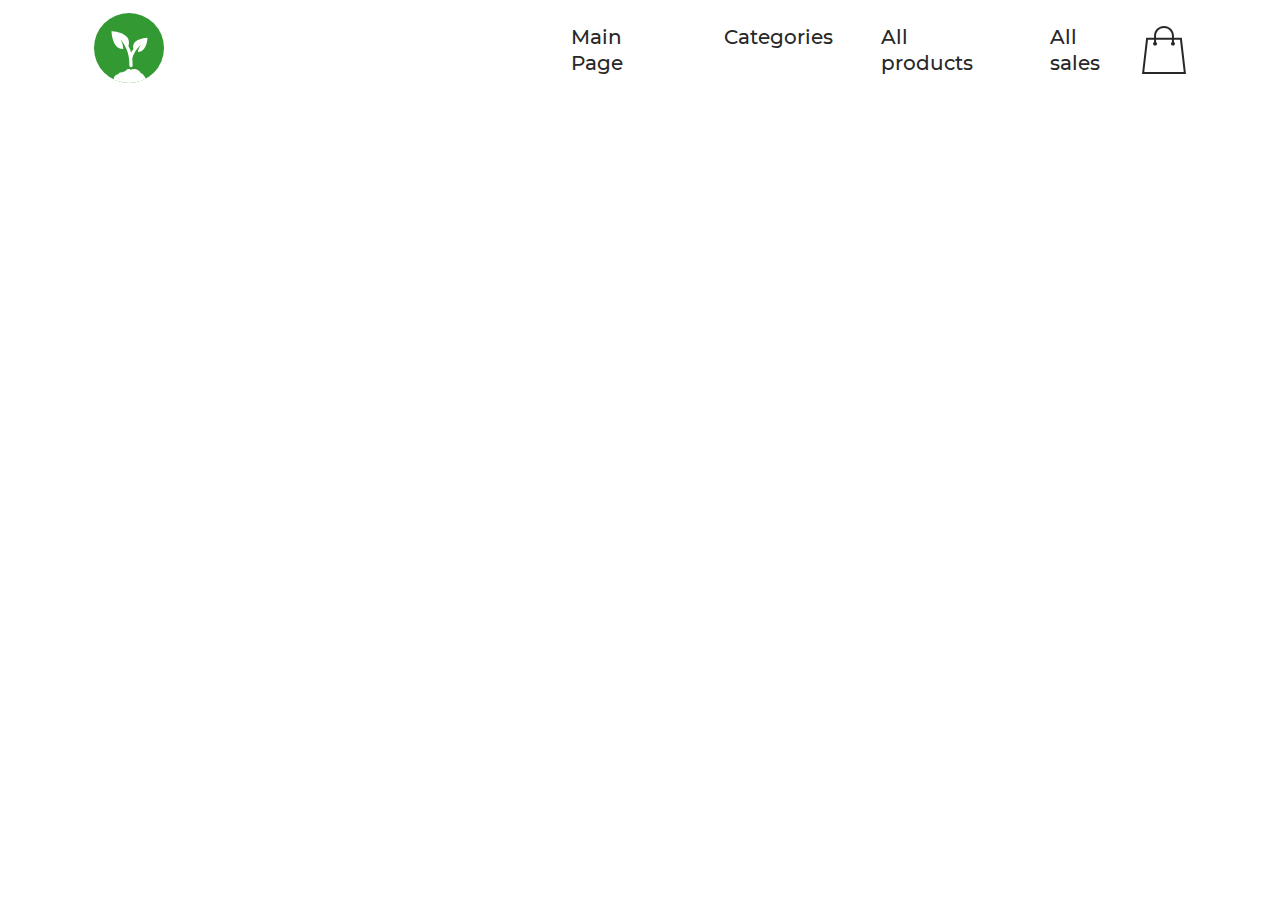
==== index.html @ 7c54ac0f "file and folders structures finished" ====
<!DOCTYPE html>
<html lang="en">
<head>
    <meta charset="UTF-8">
    <meta name="viewport" content="width=device-width, initial-scale=1.0">
    <title>IE FE</title>
    <!-- icon link -->
    <link rel="icon" href="./images/icons/logo.svg">
    <!-- normalize css -->
    <link rel="stylesheet" href="./css/normalize.css">
    <!-- montserrat font css link -->
    <link rel="stylesheet" href="./fonts/Montserrat/stylesheet.css">
    <!-- bootstrap css link -->
    <link rel="stylesheet" href="./library/bootstrap.min.css">
    <!-- custom css link -->
    <link rel="stylesheet" href="./css/style.css">
</head>
<body>
    <!-- header start -->
    <header class="header">
        <!-- header first section -->
        <section class="first">
            <div class="container">
        <nav class="navbar navbar-expand-lg bg-body-tertiary">
            <div class="container-fluid">
              <a class="navbar-brand" href="#!"><img class="logo" src="./images/icons/logo.svg" alt="logo"></a>
              <button class="navbar-toggler" type="button" data-bs-toggle="collapse" data-bs-target="#navbarSupportedContent" aria-controls="navbarSupportedContent" aria-expanded="false" aria-label="Toggle navigation">
                <span class="navbar-toggler-icon">
                    <img src="./images/menu.png" alt="menu" width="55" height="35">
                </span>
              </button>
              <div class="collapse navbar-collapse" id="navbarSupportedContent">
                <ul class="navbar-nav me-auto mb-2 mb-lg-0">
                  <li class="nav-item">
                    <a class="nav-link active" aria-current="page" href="#!">Main Page</a>
                  </li>
                  <li class="nav-item">
                    <a class="nav-link" href="#!">Categories</a>
                  </li>
                  <li class="nav-item">
                    <a class="nav-link" href="#!">All products</a>
                  </li>
                  <li class="nav-item">
                    <a class="nav-link" href="#!">All sales</a>
                  </li>
                </ul>
                <a class="shopping" href="#!">
                    <img src="images/icons/icon.svg" alt="icon">
                  </a>
              </div>
            </div>
          </nav>
        </div>
        </section>
        <section class="intro">

        </section>
    </header>
    <script src="./library/bootstrap.bundle.min.js"></script>
</body>
</html>
---- fonts/Montserrat/stylesheet.css ----
/* This stylesheet generated by Transfonter (https://transfonter.org) on October 3, 2017 10:05 PM */

@font-face {
	font-family: 'Montserrat';
	src: url('Montserrat-Light.eot');
	src: local('Montserrat Light'), local('Montserrat-Light'),
		url('Montserrat-Light.eot?#iefix') format('embedded-opentype'),
		url('Montserrat-Light.woff') format('woff'),
		url('Montserrat-Light.ttf') format('truetype');
	font-weight: 300;
	font-style: normal;
}

@font-face {
	font-family: 'Montserrat';
	src: url('Montserrat-MediumItalic.eot');
	src: local('Montserrat Medium Italic'), local('Montserrat-MediumItalic'),
		url('Montserrat-MediumItalic.eot?#iefix') format('embedded-opentype'),
		url('Montserrat-MediumItalic.woff') format('woff'),
		url('Montserrat-MediumItalic.ttf') format('truetype');
	font-weight: 500;
	font-style: italic;
}

@font-face {
	font-family: 'Montserrat';
	src: url('Montserrat-Thin.eot');
	src: local('Montserrat Thin'), local('Montserrat-Thin'),
		url('Montserrat-Thin.eot?#iefix') format('embedded-opentype'),
		url('Montserrat-Thin.woff') format('woff'),
		url('Montserrat-Thin.ttf') format('truetype');
	font-weight: 100;
	font-style: normal;
}

@font-face {
	font-family: 'Montserrat';
	src: url('Montserrat-ExtraLightItalic.eot');
	src: local('Montserrat ExtraLight Italic'), local('Montserrat-ExtraLightItalic'),
		url('Montserrat-ExtraLightItalic.eot?#iefix') format('embedded-opentype'),
		url('Montserrat-ExtraLightItalic.woff') format('woff'),
		url('Montserrat-ExtraLightItalic.ttf') format('truetype');
	font-weight: 200;
	font-style: italic;
}

@font-face {
	font-family: 'Montserrat';
	src: url('Montserrat-BoldItalic.eot');
	src: local('Montserrat Bold Italic'), local('Montserrat-BoldItalic'),
		url('Montserrat-BoldItalic.eot?#iefix') format('embedded-opentype'),
		url('Montserrat-BoldItalic.woff') format('woff'),
		url('Montserrat-BoldItalic.ttf') format('truetype');
	font-weight: bold;
	font-style: italic;
}

@font-face {
	font-family: 'Montserrat';
	src: url('Montserrat-SemiBold.eot');
	src: local('Montserrat SemiBold'), local('Montserrat-SemiBold'),
		url('Montserrat-SemiBold.eot?#iefix') format('embedded-opentype'),
		url('Montserrat-SemiBold.woff') format('woff'),
		url('Montserrat-SemiBold.ttf') format('truetype');
	font-weight: 600;
	font-style: normal;
}

@font-face {
	font-family: 'Montserrat';
	src: url('Montserrat-ExtraLight.eot');
	src: local('Montserrat ExtraLight'), local('Montserrat-ExtraLight'),
		url('Montserrat-ExtraLight.eot?#iefix') format('embedded-opentype'),
		url('Montserrat-ExtraLight.woff') format('woff'),
		url('Montserrat-ExtraLight.ttf') format('truetype');
	font-weight: 200;
	font-style: normal;
}

@font-face {
	font-family: 'Montserrat';
	src: url('Montserrat-ExtraBoldItalic.eot');
	src: local('Montserrat ExtraBold Italic'), local('Montserrat-ExtraBoldItalic'),
		url('Montserrat-ExtraBoldItalic.eot?#iefix') format('embedded-opentype'),
		url('Montserrat-ExtraBoldItalic.woff') format('woff'),
		url('Montserrat-ExtraBoldItalic.ttf') format('truetype');
	font-weight: 800;
	font-style: italic;
}

@font-face {
	font-family: 'Montserrat';
	src: url('Montserrat-Italic.eot');
	src: local('Montserrat Italic'), local('Montserrat-Italic'),
		url('Montserrat-Italic.eot?#iefix') format('embedded-opentype'),
		url('Montserrat-Italic.woff') format('woff'),
		url('Montserrat-Italic.ttf') format('truetype');
	font-weight: normal;
	font-style: italic;
}

@font-face {
	font-family: 'Montserrat';
	src: url('Montserrat-Bold.eot');
	src: local('Montserrat Bold'), local('Montserrat-Bold'),
		url('Montserrat-Bold.eot?#iefix') format('embedded-opentype'),
		url('Montserrat-Bold.woff') format('woff'),
		url('Montserrat-Bold.ttf') format('truetype');
	font-weight: bold;
	font-style: normal;
}

@font-face {
	font-family: 'Montserrat';
	src: url('Montserrat-LightItalic.eot');
	src: local('Montserrat Light Italic'), local('Montserrat-LightItalic'),
		url('Montserrat-LightItalic.eot?#iefix') format('embedded-opentype'),
		url('Montserrat-LightItalic.woff') format('woff'),
		url('Montserrat-LightItalic.ttf') format('truetype');
	font-weight: 300;
	font-style: italic;
}

@font-face {
	font-family: 'Montserrat';
	src: url('Montserrat-BlackItalic.eot');
	src: local('Montserrat Black Italic'), local('Montserrat-BlackItalic'),
		url('Montserrat-BlackItalic.eot?#iefix') format('embedded-opentype'),
		url('Montserrat-BlackItalic.woff') format('woff'),
		url('Montserrat-BlackItalic.ttf') format('truetype');
	font-weight: 900;
	font-style: italic;
}

@font-face {
	font-family: 'Montserrat';
	src: url('Montserrat-SemiBoldItalic.eot');
	src: local('Montserrat SemiBold Italic'), local('Montserrat-SemiBoldItalic'),
		url('Montserrat-SemiBoldItalic.eot?#iefix') format('embedded-opentype'),
		url('Montserrat-SemiBoldItalic.woff') format('woff'),
		url('Montserrat-SemiBoldItalic.ttf') format('truetype');
	font-weight: 600;
	font-style: italic;
}

@font-face {
	font-family: 'Montserrat';
	src: url('Montserrat-Regular.eot');
	src: local('Montserrat Regular'), local('Montserrat-Regular'),
		url('Montserrat-Regular.eot?#iefix') format('embedded-opentype'),
		url('Montserrat-Regular.woff') format('woff'),
		url('Montserrat-Regular.ttf') format('truetype');
	font-weight: normal;
	font-style: normal;
}

@font-face {
	font-family: 'Montserrat';
	src: url('Montserrat-Medium.eot');
	src: local('Montserrat Medium'), local('Montserrat-Medium'),
		url('Montserrat-Medium.eot?#iefix') format('embedded-opentype'),
		url('Montserrat-Medium.woff') format('woff'),
		url('Montserrat-Medium.ttf') format('truetype');
	font-weight: 500;
	font-style: normal;
}

@font-face {
	font-family: 'Montserrat';
	src: url('Montserrat-ExtraBold.eot');
	src: local('Montserrat ExtraBold'), local('Montserrat-ExtraBold'),
		url('Montserrat-ExtraBold.eot?#iefix') format('embedded-opentype'),
		url('Montserrat-ExtraBold.woff') format('woff'),
		url('Montserrat-ExtraBold.ttf') format('truetype');
	font-weight: 800;
	font-style: normal;
}

@font-face {
	font-family: 'Montserrat';
	src: url('Montserrat-Black.eot');
	src: local('Montserrat Black'), local('Montserrat-Black'),
		url('Montserrat-Black.eot?#iefix') format('embedded-opentype'),
		url('Montserrat-Black.woff') format('woff'),
		url('Montserrat-Black.ttf') format('truetype');
	font-weight: 900;
	font-style: normal;
}

@font-face {
	font-family: 'Montserrat';
	src: url('Montserrat-ThinItalic.eot');
	src: local('Montserrat Thin Italic'), local('Montserrat-ThinItalic'),
		url('Montserrat-ThinItalic.eot?#iefix') format('embedded-opentype'),
		url('Montserrat-ThinItalic.woff') format('woff'),
		url('Montserrat-ThinItalic.ttf') format('truetype');
	font-weight: 100;
	font-style: italic;
}
---- css/style.css ----
/* header start */

.logo {
    margin-right: 351px;
}

.nav-link {
    color: var(--txt-black, #282828);
    font-family: 'Montserrat';
    font-size: 20px;
    font-weight: 500;
    line-height: 130%;
    margin-left: 32px;
}

.nav-link:hover{
    color: rgb(254, 3, 246);  
}

.sgg {
    margin-left: 39px;
    text-align: center;
    border: none;
    background: transparent;
    outline: none;
}
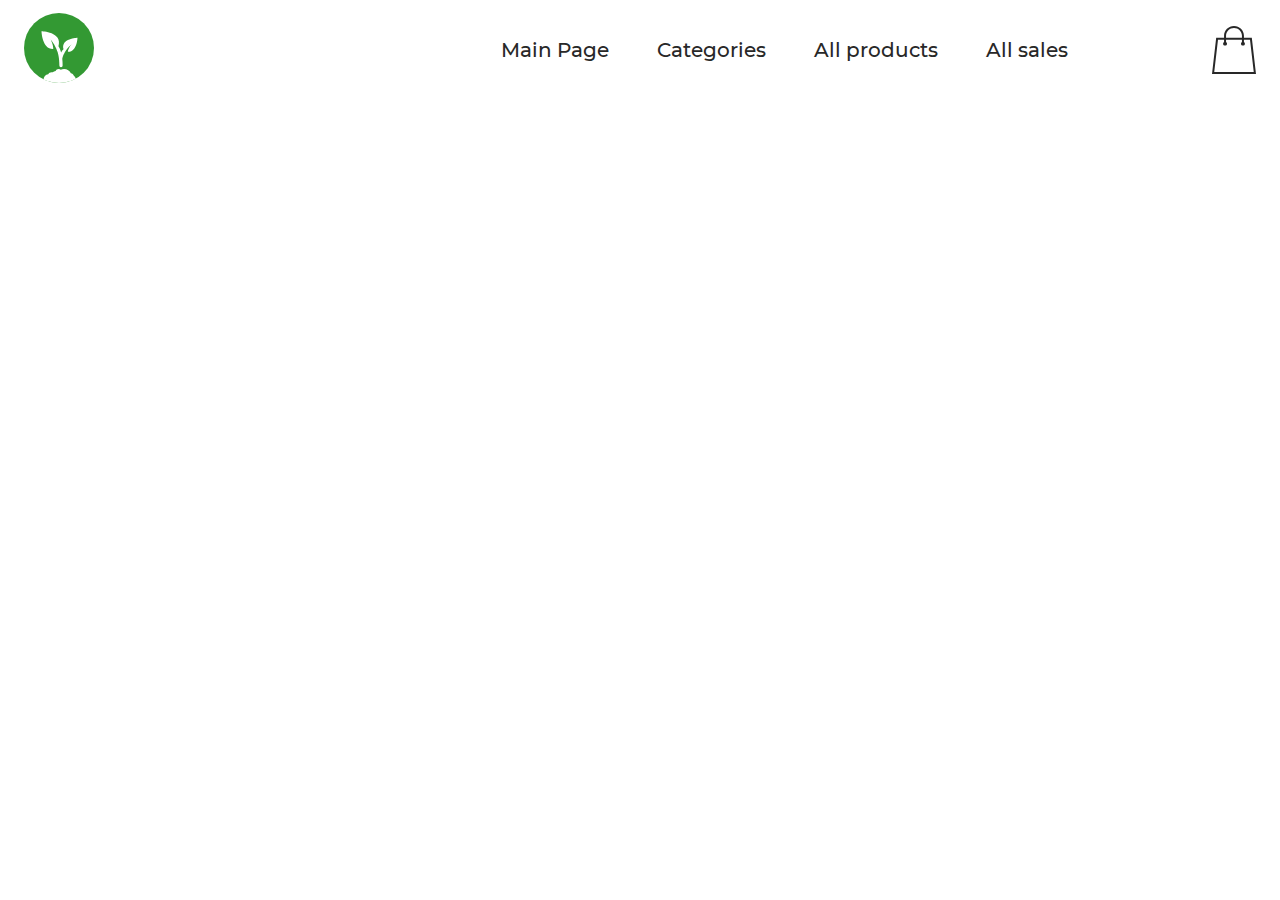
==== commit b51cc661: "..." ====
--- a/index.html
+++ b/index.html
@@ -16,10 +16,9 @@
     <link rel="stylesheet" href="./css/style.css">
 </head>
 <body>
+<div class="wrapper">
     <!-- header start -->
     <header class="header">
-        <!-- header first section -->
-        <section class="first">
             <div class="container">
         <nav class="navbar navbar-expand-lg bg-body-tertiary">
             <div class="container-fluid">
@@ -51,11 +50,14 @@
             </div>
           </nav>
         </div>
-        </section>
-        <section class="intro">
-
-        </section>
     </header>
+    <!-- main start -->
+    <main class="main">
+        <div class="intro">
+            
+        </div>
+    </main>
+</div>
     <script src="./library/bootstrap.bundle.min.js"></script>
 </body>
 </html>--- a/css/style.css
+++ b/css/style.css
@@ -1,8 +1,10 @@
-
-
+/* core styles */
+.container{
+    max-width: 1360px;
+    margin: 0 auto;
+}
 
 /* header start */
-
 .logo {
     margin-right: 351px;
 }
@@ -26,4 +28,9 @@
     border: none;
     background: transparent;
     outline: none;
+}
+
+/* intro section (header) */
+.main .intro {
+    background-image: url(../images/intro-bg.jpg);
 }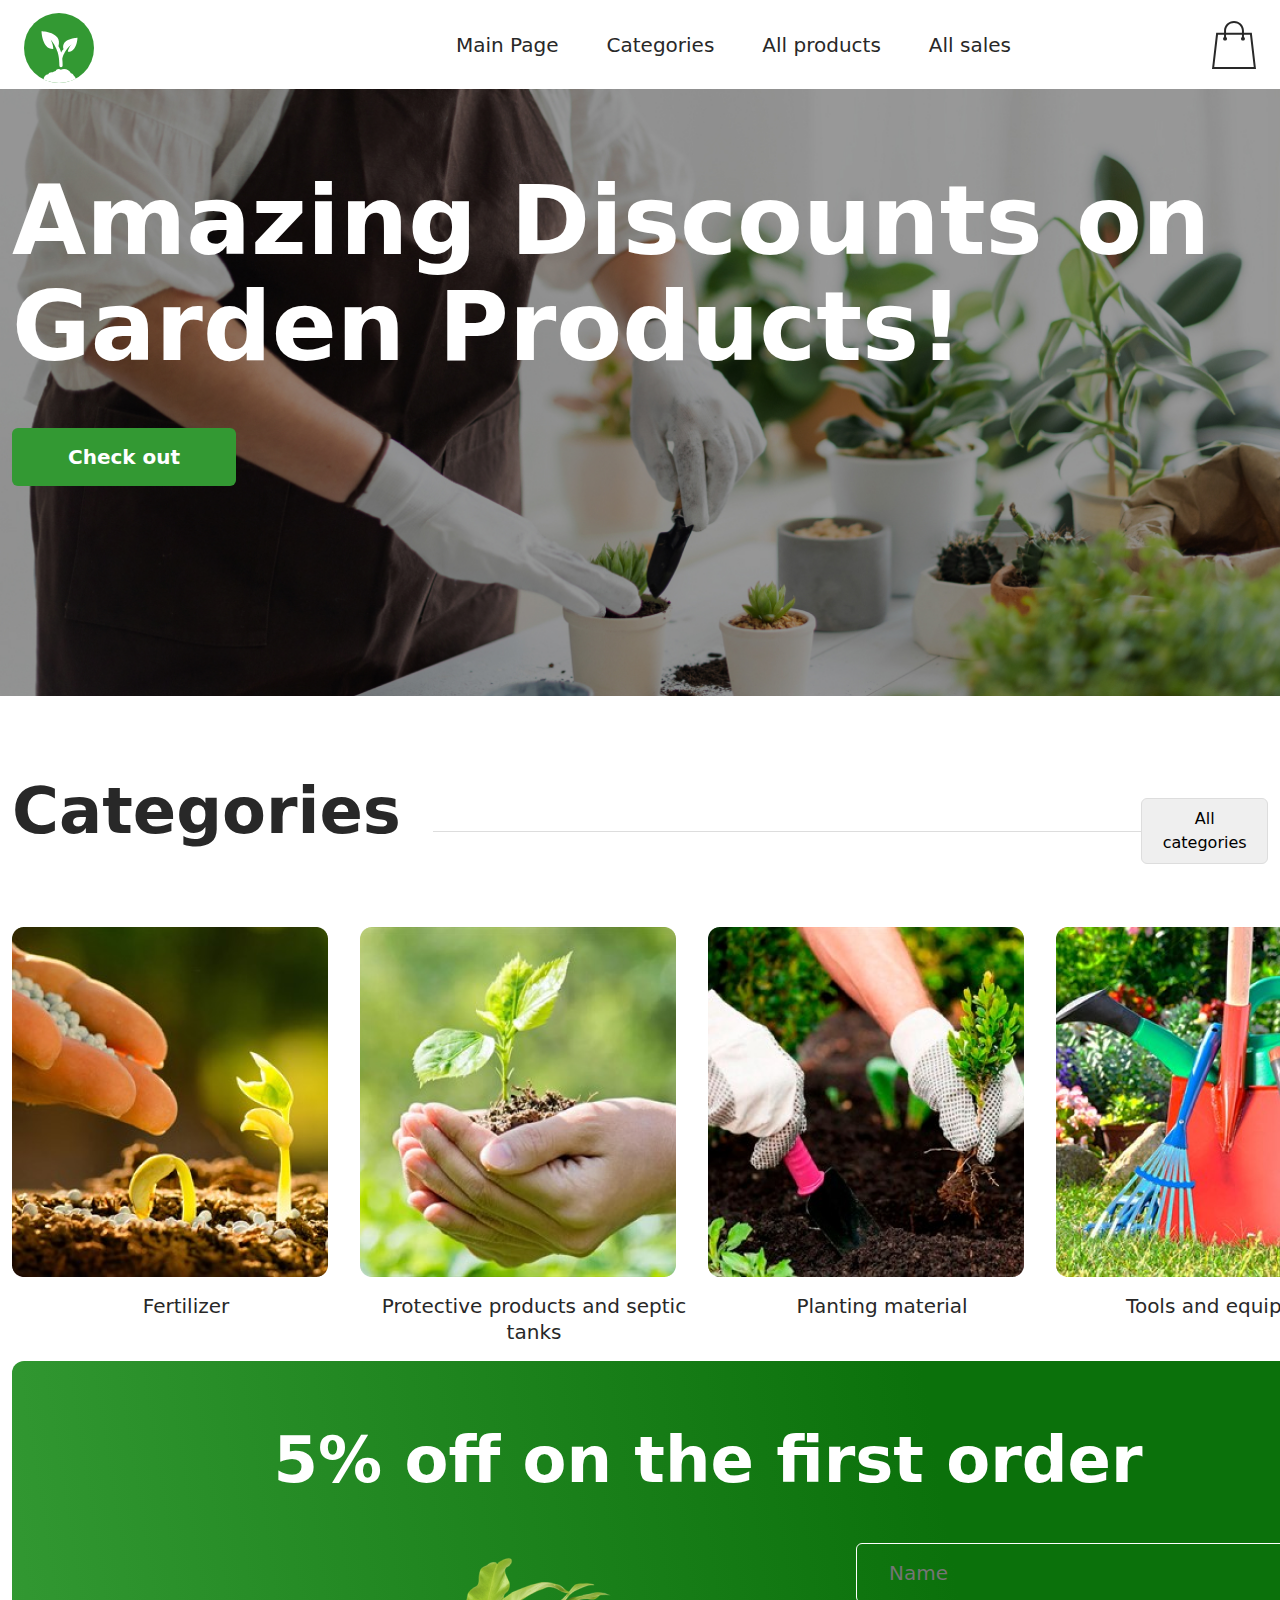
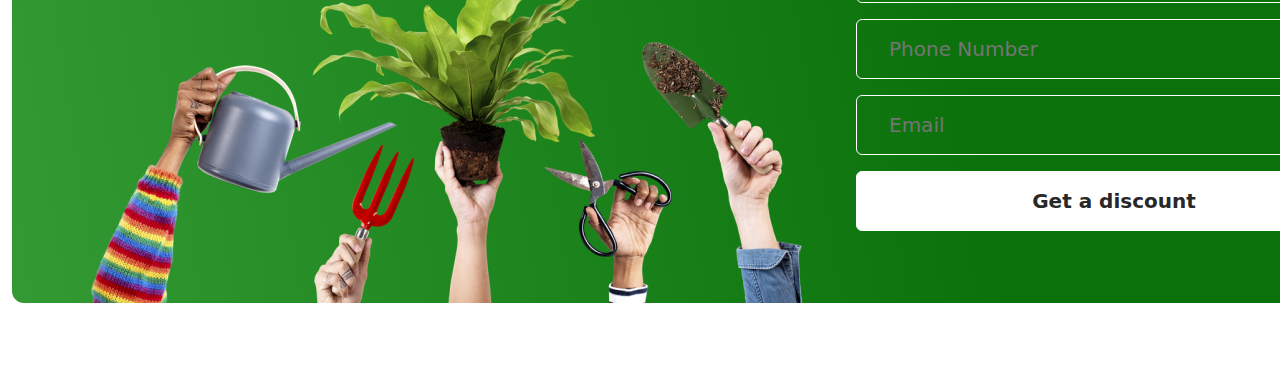
==== commit 11500efa: "i finished 2-sections" ====
--- a/index.html
+++ b/index.html
@@ -53,11 +53,59 @@
     </header>
     <!-- main start -->
     <main class="main">
-        <div class="intro">
-            
+        <section class="intro">
+            <div class="container">
+           <h1 class="intro-title">Amazing Discounts on Garden Products!</h1>
+           <button class="intro-btn">Check out</button>
         </div>
+        </section>
+        <section class="categories">
+            <div class="container">
+                <div class="title-ol d-flex align-items-center justify-content-between">
+                <h1 class="categories-title">Categories</h1>
+                <div class="line"></div>
+                <button class="categories-btn">All categories</button>
+                </div>
+                <div class="gallery-im d-flex">
+                    <div class="gal-one">
+                        <img class="gal-img mx-32" src="./images/img1.png" alt="img1">
+                        <p class="gal-info">Fertilizer</p>
+                    </div>
+                    <div class="gal-one">
+                        <img class="gal-img" src="./images/img2.png" alt="img1">
+                        <p class="gal-info">Protective products and septic tanks</p>
+                    </div>
+                    <div class="gal-one">
+                        <img class="gal-img" src="./images/img3.png" alt="img1">
+                        <p class="gal-info">Planting material	</p>
+                    </div>
+                    <div class="gal-one">
+                        <img class="gal-img" src="./images/img4.png" alt="img1">
+                        <p class="gal-info">Tools and equipment</p>
+                    </div>
+                </div>
+                <div class="num-five">
+                    <h1>5% off on the first order</h1>
+                    <div class="contact d-flex">
+                        <div class="con-img">
+                            <img src="./images/chotka.png" alt="chotka">
+                        </div>
+                        <div class="contact-form">
+                            <form id="signup-form" action="">
+                                <input class="in-one" id="name" type="text" placeholder="Name" required>
+                                <input class="in-one" id="number" type="number" placeholder="Phone Number" required>
+                                <input class="in-one" id="email" type="email" placeholder="Email" required>
+                                <button class="in-one passive" type="submit">Get a discount</button>
+                            </form>
+                        </div>
+                    </div>
+                </div>
+            </div>
+        </section>
+        
     </main>
 </div>
     <script src="./library/bootstrap.bundle.min.js"></script>
+    <script src="js/app.js"></script>
 </body>
 </html>--- a/css/style.css
+++ b/css/style.css
@@ -1,25 +1,47 @@
 /* core styles */
-.container{
+.body {
+    font-family: 'Montserrat';
+}
+
+.container {
     max-width: 1360px;
     margin: 0 auto;
 }
 
+/* Chrome, Safari, Edge, Opera */
+input::-webkit-outer-spin-button,
+input::-webkit-inner-spin-button {
+    -webkit-appearance: none;
+    margin: 0;
+}
+
+/* Firefox */
+input[type=number] {
+    -moz-appearance: textfield;
+}
+
 /* header start */
-.logo {
+.navbar-brand {
+    margin-right: 0;
+    width: 73px;
+    height: 73px;
     margin-right: 351px;
 }
 
+/* .logo {
+    margin-right: 351px;
+} */
+
 .nav-link {
     color: var(--txt-black, #282828);
-    font-family: 'Montserrat';
     font-size: 20px;
     font-weight: 500;
     line-height: 130%;
-    margin-left: 32px;
+    margin-right: 32px;
 }
 
-.nav-link:hover{
-    color: rgb(254, 3, 246);  
+.nav-link:hover {
+    color: rgb(254, 3, 246);
 }
 
 .sgg {
@@ -32,5 +54,142 @@
 
 /* intro section (header) */
 .main .intro {
-    background-image: url(../images/intro-bg.jpg);
+    background: url(../images/intro-bg.jpg);
+    background-size: cover;
+    /* padding: 300px; */
+    background-repeat: no-repeat;
+    margin-bottom: 80px;
+}
+
+.intro-title {
+    color: var(--txt-white, #FFF);
+    font-size: 96px;
+    font-weight: 700;
+    line-height: 110%;
+    width: 1360px;
+    padding-top: 80px;
+    padding-bottom: 40px;
+}
+
+.intro-btn {
+    padding: 16px 56px;
+    gap: 10px;
+    border-radius: var(--radius-small, 6px);
+    background: var(--green, #393);
+    color: var(--txt-white, #FFF);
+    text-align: center;
+    font-size: 20px;
+    font-weight: 600;
+    line-height: 130%;
+    border: none;
+    margin-bottom: 210px;
+}
+
+.intro-btn:hover {
+    color: var(--green, #393);
+    background: var(--txt-white, #FFF);
+}
+
+.title-ol {
+    margin-bottom: 40px;
+}
+
+.categories-title {
+    color: var(--txt-black, #282828);
+    font-size: 64px;
+    font-weight: 700;
+    line-height: 110%;
+    margin-bottom: 40px;
+    padding-right: 32px;
+}
+
+.line {
+    width: 832px;
+    height: 1px;
+    background: #DDD;
+}
+
+.categories-btn {
+    padding: 8px 16px;
+    gap: 10px;
+    border-radius: var(--radius-small, 6px);
+    border: 1px solid var(--grey-divider, #DDD);
+}
+
+/*  */
+.gal-img {
+    margin-right: 32px;
+    margin-bottom: 16px;
+}
+
+.gal-info {
+    color: var(--txt-black, #282828);
+    text-align: center;
+    font-size: 20px;
+    font-weight: 500;
+    line-height: 130%;
+}
+
+/*  */
+.num-five {
+    border-radius: var(--radius-big, 12px);
+    background: linear-gradient(261deg, #0B710B 32.63%, #393 98.96%);
+    display: inline-flex;
+    padding: 32px 32px 0px 32px;
+    flex-direction: column;
+    align-items: center;
+    gap: 24px;
+    margin-bottom: 80px;
+}
+
+.num-five h1 {
+    color: var(--txt-white, #FFF);
+    text-align: center;
+    font-size: 64px;
+    font-weight: 700;
+    line-height: 110%;
+    margin-bottom: 24px;
+    margin-top: 32px;
+}
+
+.con-img {
+    margin-right: 32px;
+    margin-left: 32px;
+}
+
+.in-one {
+    display: block;
+    margin-bottom: 16px;
+    display: flex;
+    padding: 16px 32px;
+    align-items: center;
+    gap: 10px;
+    align-self: stretch;
+    border-radius: var(--radius-small, 6px);
+    border: 1px solid var(--white, #FFF);
+    color: #FFF;
+    font-size: 20px;
+    font-weight: 500;
+    line-height: 130%;
+    background: transparent;
+    width: 516px;
+    outline: none;
+    padding-right: 32px;
+}
+
+.passive {
+    margin-bottom: 32px;
+    display: flex;
+    width: 516px;
+    padding: 16px 32px;
+    justify-content: center;
+    align-items: center;
+    gap: 10px;
+    border-radius: var(--radius-small, 6px);
+    background: var(--white, #FFF);
+    color: var(--txt-black, #282828);
+    text-align: center;
+    font-size: 20px;
+    font-weight: 600;
+    line-height: 130%;
 }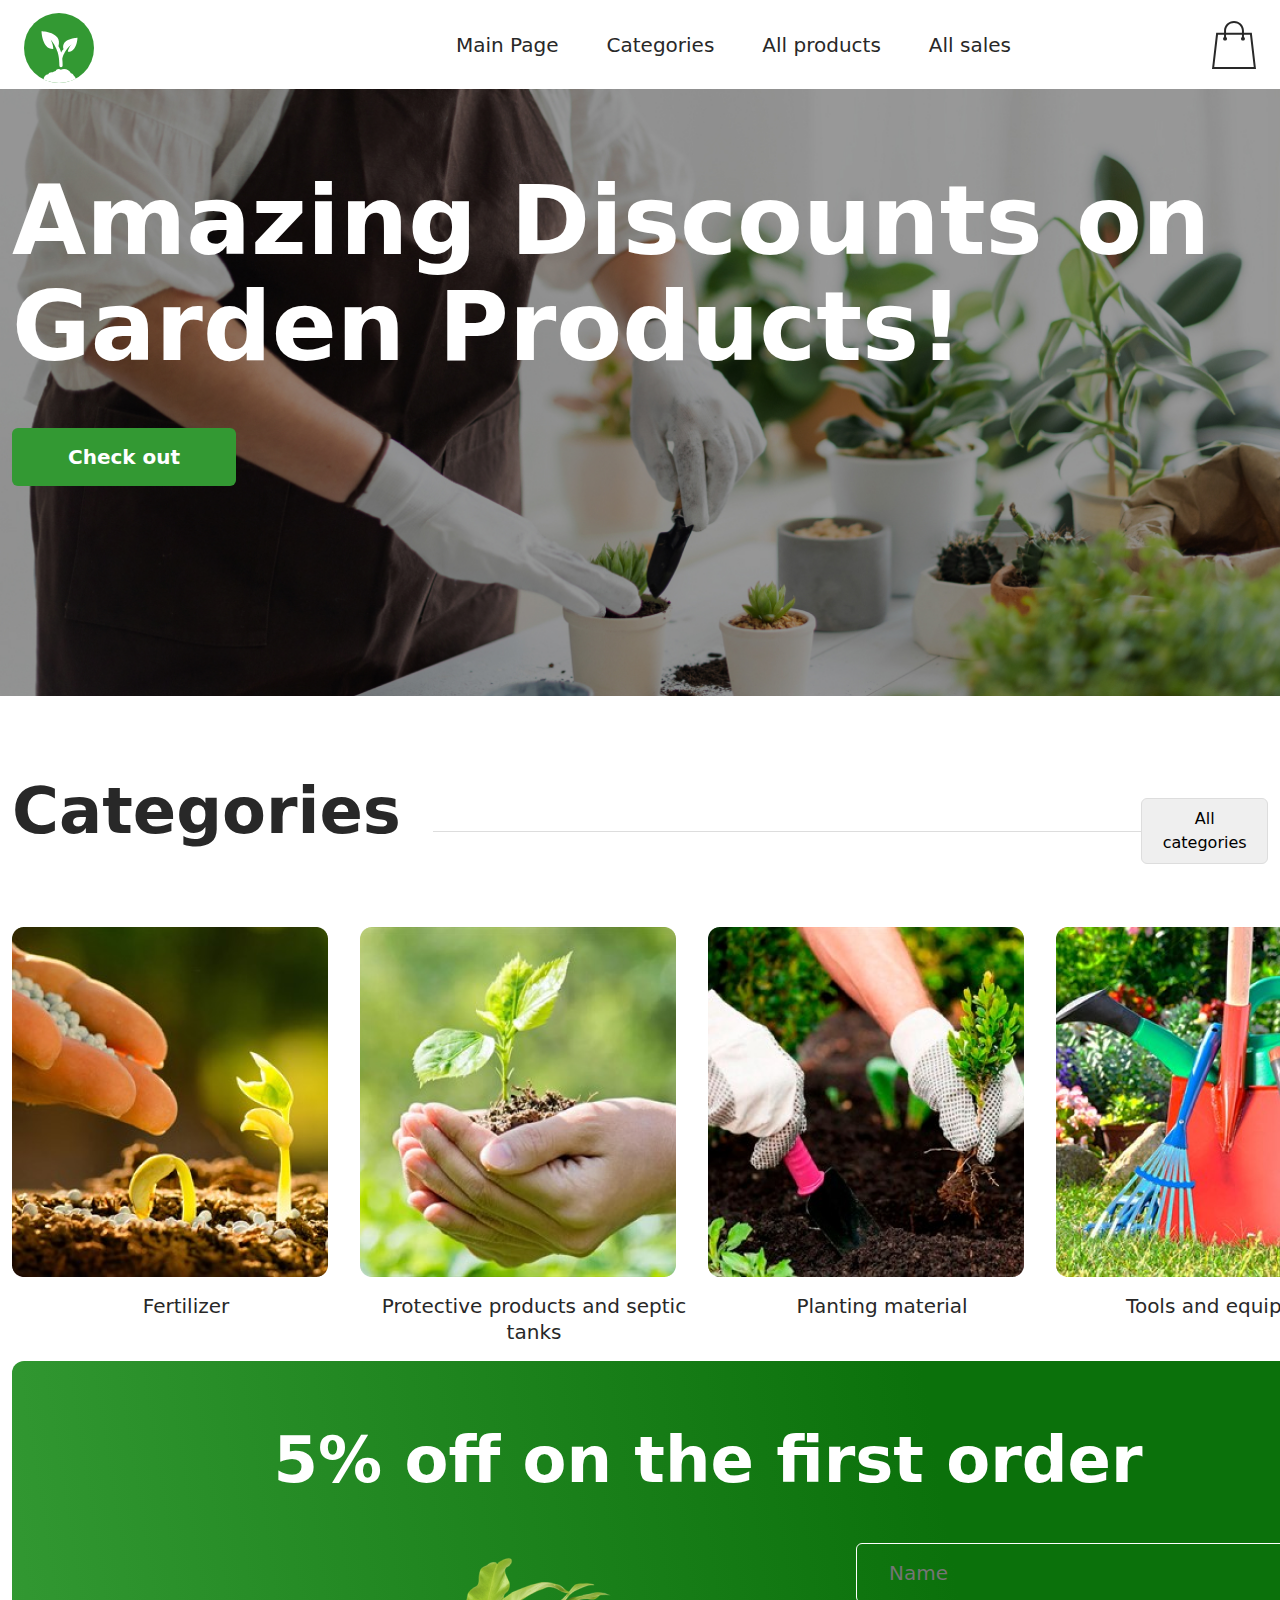
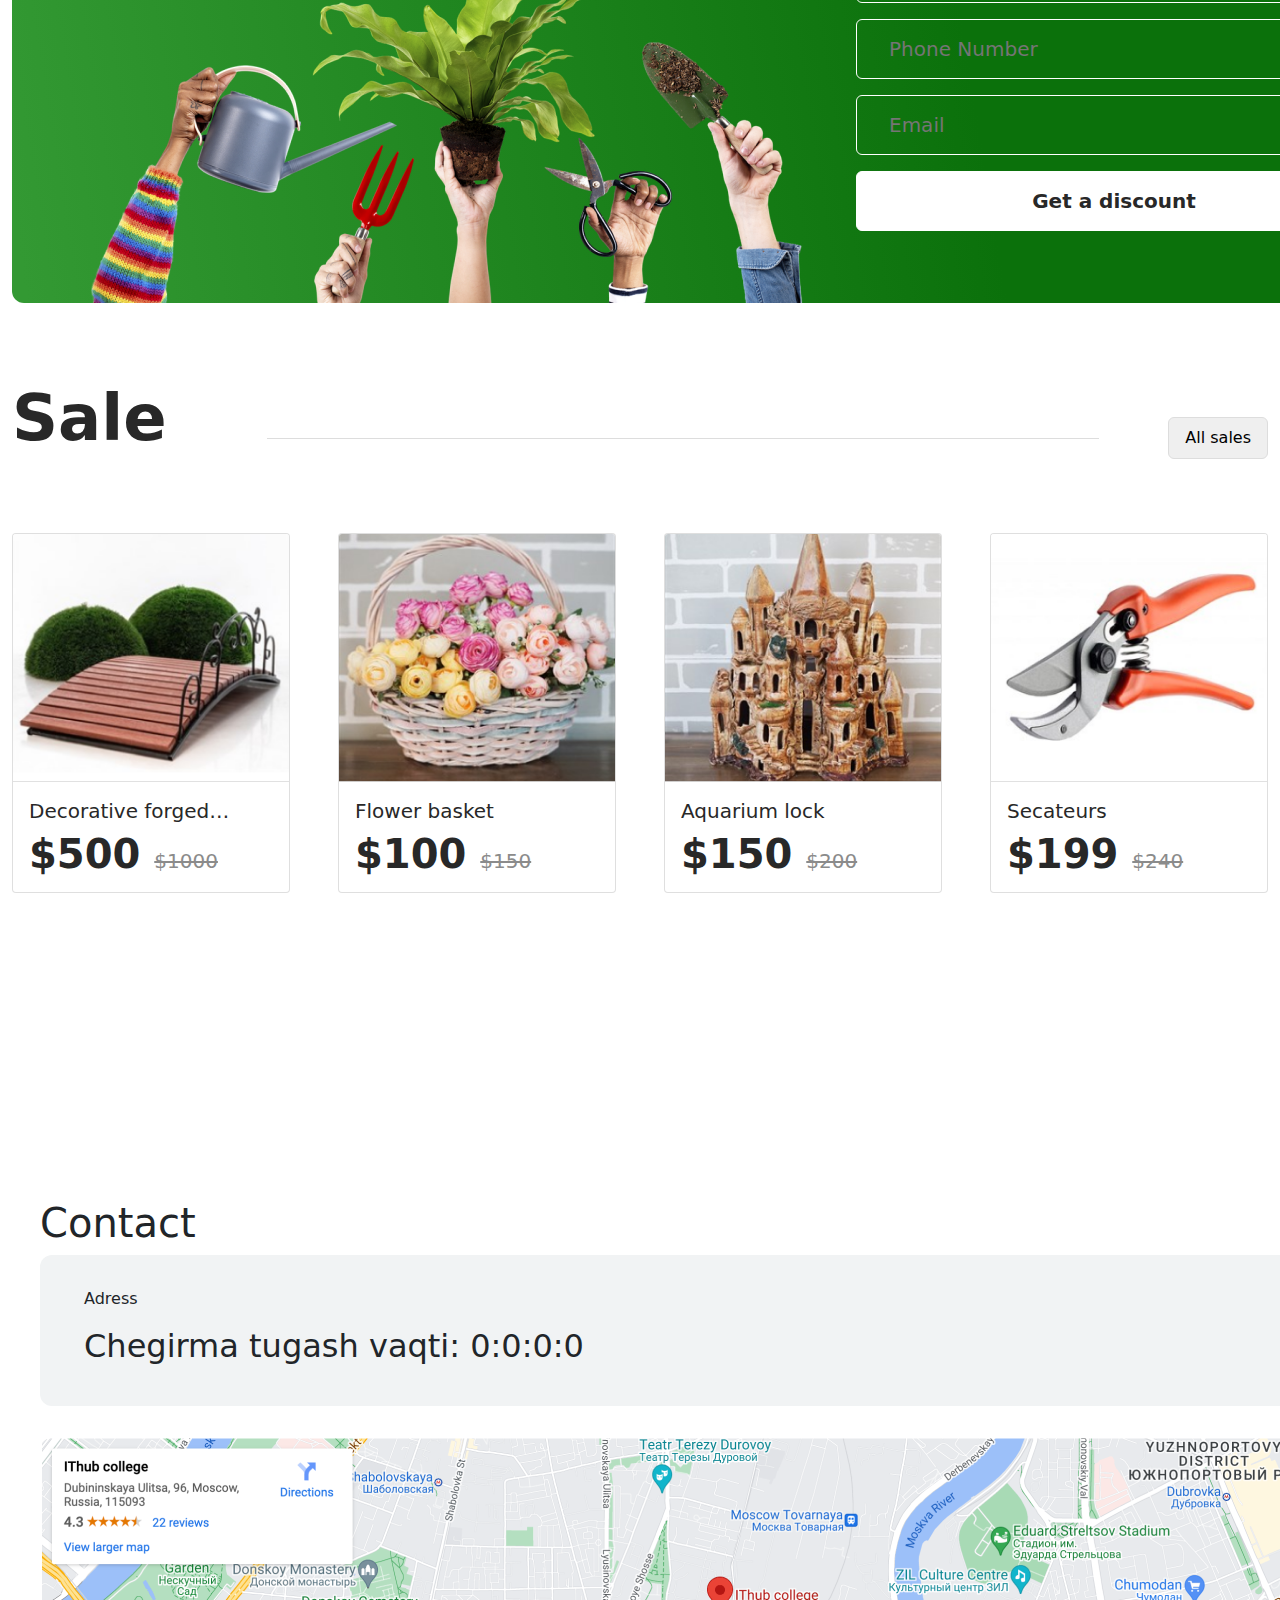
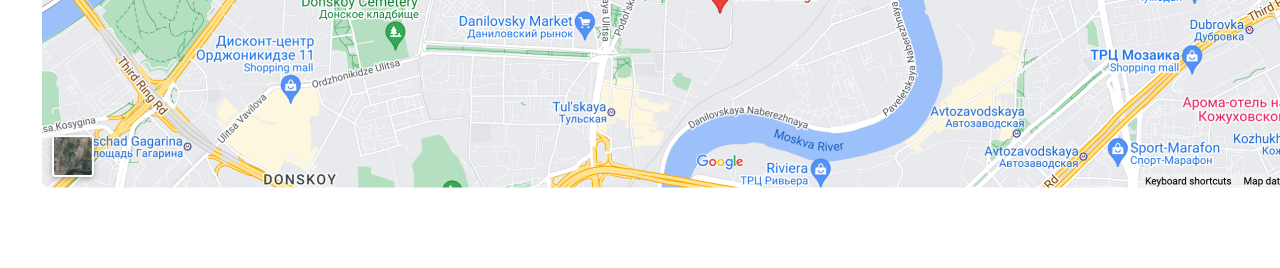
==== commit e749e4df: "finish" ====
--- a/index.html
+++ b/index.html
@@ -102,7 +102,60 @@
                 </div>
             </div>
         </section>
-        
+        <section class="sale">
+            <div class="container">
+            <div class="title-ol d-flex align-items-center justify-content-between">
+                <h1 class="categories-title">Sale</h1>
+                <div class="line"></div>
+                <button class="categories-btn">All sales</button>
+                </div>
+            <div class="cards d-flex gap-5">
+                <div class="card" style="width: 18rem;">
+                    <img src="./images/sales1.png" class="card-img-top" alt="sales1">
+                    <div class="card-body">
+                      <p class="card-title">Decorative forged bridge</p>
+                      <p class="card-text">$500 <del>$1000</del></p>
+                    </div>
+                  </div>
+                  <div class="card" style="width: 18rem;">
+                    <img src="./images/sales2.png" class="card-img-top" alt="sales1">
+                    <div class="card-body">
+                      <p class="card-title">Flower basket</p>
+                      <p class="card-text">$100 <del>$150</del></p>
+                    </div>
+                  </div>
+                  <div class="card" style="width: 18rem;">
+                    <img src="./images/sales3.png" class="card-img-top" alt="sales1">
+                    <div class="card-body">
+                      <p class="card-title">Aquarium lock</p>
+                      <p class="card-text">$150 <del>$200</del></p>
+                    </div>
+                  </div>
+                  <div class="card" style="width: 18rem;">
+                    <img src="./images/sales4.png" class="card-img-top" alt="sales1">
+                    <div class="card-body">
+                      <p class="card-title">Secateurs</p>
+                      <p class="card-text">$199 <del>$240</del></p>
+                    </div>
+                  </div>
+            </div>
+            </div>
+        </section>
+        <h1 class="title" style="margin-left: 40px;">Contact</h1>
+        <section class="contact-one">
+            <div class="container">
+                <div class="adress">
+                    <div class="title-div">
+                        <p>Adress</p>
+                    </div>
+                    <div class="main-div">
+                        <h2 class="md-title">Chegirma tugash vaqti:    0:0:0:0  </h2>
+                    </div>
+                </div>
+            </div>
+        </section>
+
+        <img style="margin-left: 40px; margin-bottom: 80px;" src="./images/map.png" alt="">
     </main>
 </div>
     <script src="./library/bootstrap.bundle.min.js"></script>
--- a/css/style.css
+++ b/css/style.css
@@ -6,6 +6,10 @@
 .container {
     max-width: 1360px;
     margin: 0 auto;
+}
+
+.wrapper {
+    overflow: hidden;
 }
 
 /* Chrome, Safari, Edge, Opera */
@@ -192,4 +196,52 @@
     font-size: 20px;
     font-weight: 600;
     line-height: 130%;
+}
+
+/*  */
+.cards {
+    margin-bottom: 306px;
+}
+
+.card-title {
+    display: -webkit-box;
+    -webkit-box-orient: vertical;
+    -webkit-line-clamp: 1;
+    align-self: stretch;
+    overflow: hidden;
+    color: var(--txt-black, #282828);
+    text-overflow: ellipsis;
+    font-size: 20px;
+    font-weight: 500;
+    line-height: 130%;
+}
+
+.card-text {
+    color: var(--txt-black, #282828);
+    font-size: 40px;
+    font-weight: 600;
+    line-height: 110%;
+}
+
+.card-text del {
+    color: var(--txt-grey, #8B8B8B);
+    font-size: 20px;
+    font-weight: 500;
+    line-height: 130%;
+    text-decoration-line: strikethrough;
+}
+
+/*  */
+.contact-one {
+    display: flex;
+    width: 1360px;
+    padding: 32px;
+    flex-direction: column;
+    align-items: flex-start;
+    gap: 16px;
+    align-self: stretch;
+    border-radius: var(--radius-big, 12px);
+    background: var(--light-grey, #F1F3F4);
+    margin-bottom: 32px;
+    margin-left: 40px;
 }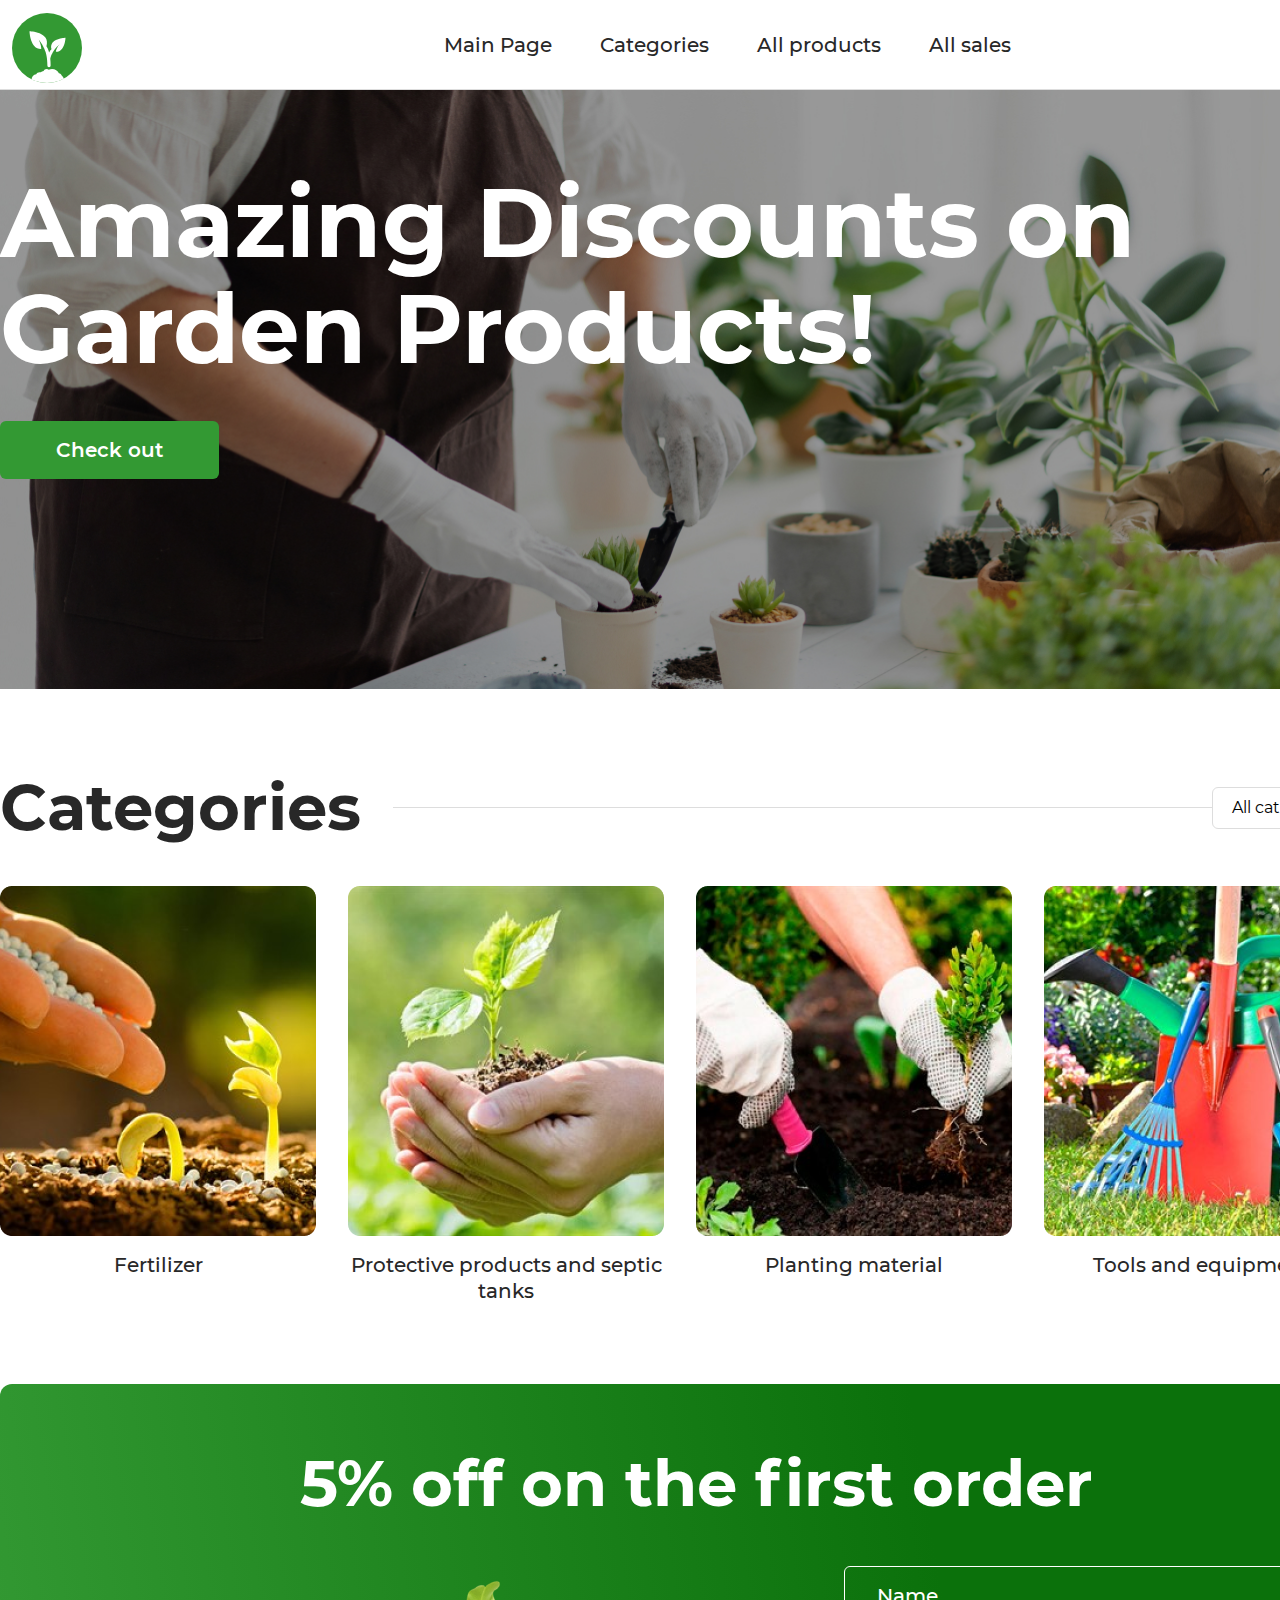
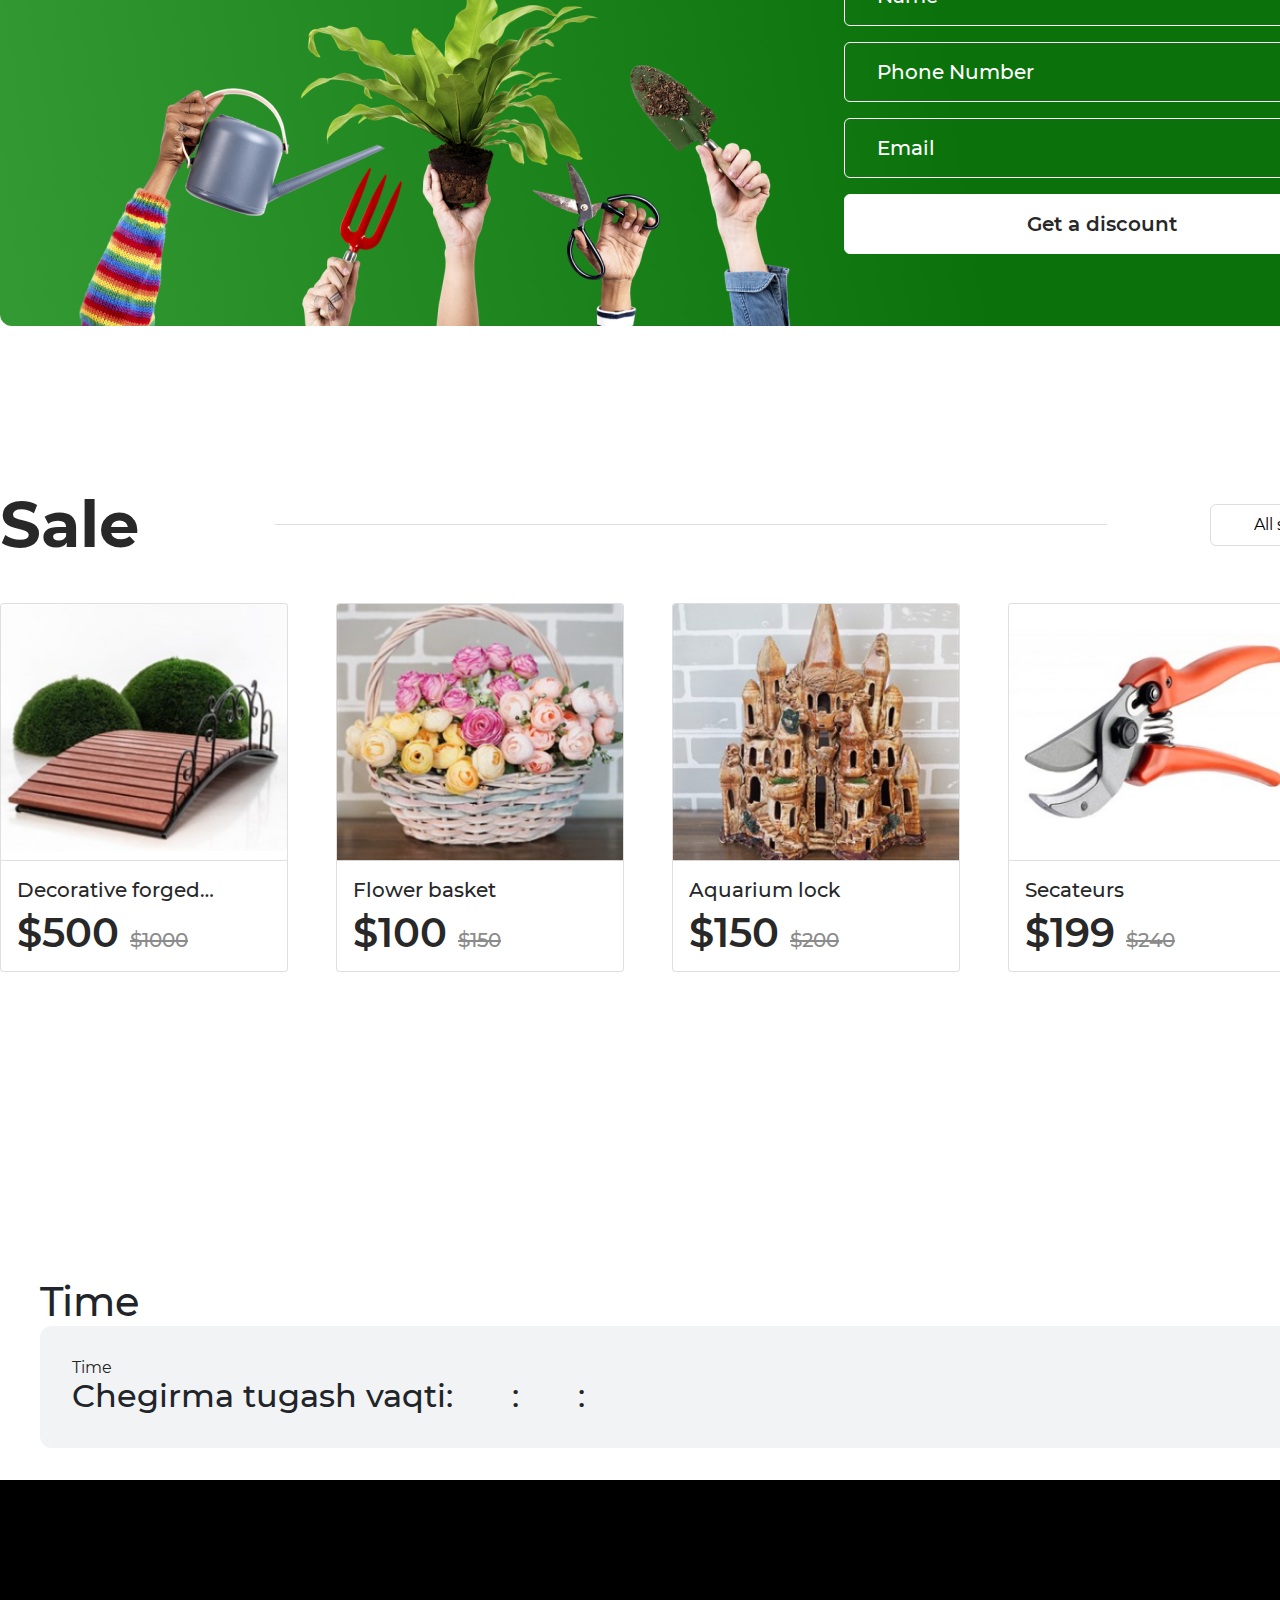
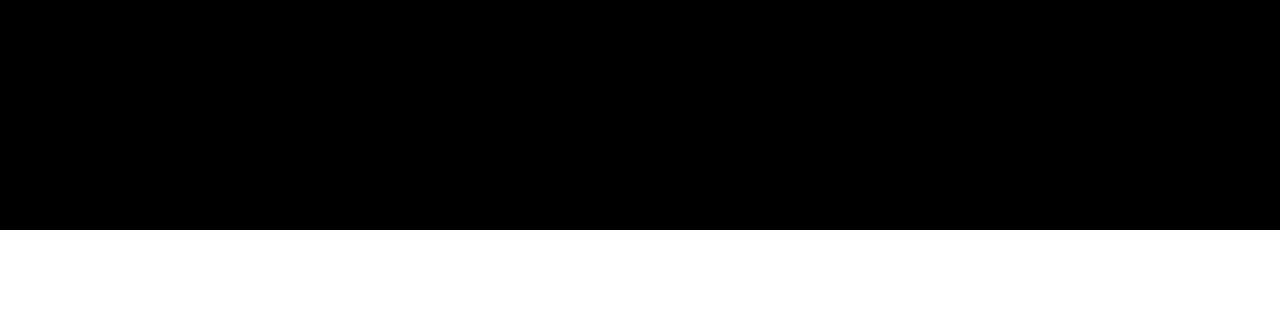
==== commit a6daa48c: "..." ====
--- a/index.html
+++ b/index.html
@@ -1,5 +1,6 @@
 <!DOCTYPE html>
 <html lang="en">
+
 <head>
     <meta charset="UTF-8">
     <meta name="viewport" content="width=device-width, initial-scale=1.0">
@@ -14,151 +15,167 @@
     <link rel="stylesheet" href="./library/bootstrap.min.css">
     <!-- custom css link -->
     <link rel="stylesheet" href="./css/style.css">
+    <link rel="stylesheet" href="./sass/main.css">
 </head>
+
 <body>
-<div class="wrapper">
-    <!-- header start -->
-    <header class="header">
+    <div class="wrapper">
+        <!-- header start -->
+        <header class="header">
             <div class="container">
-        <nav class="navbar navbar-expand-lg bg-body-tertiary">
-            <div class="container-fluid">
-              <a class="navbar-brand" href="#!"><img class="logo" src="./images/icons/logo.svg" alt="logo"></a>
-              <button class="navbar-toggler" type="button" data-bs-toggle="collapse" data-bs-target="#navbarSupportedContent" aria-controls="navbarSupportedContent" aria-expanded="false" aria-label="Toggle navigation">
-                <span class="navbar-toggler-icon">
-                    <img src="./images/menu.png" alt="menu" width="55" height="35">
-                </span>
-              </button>
-              <div class="collapse navbar-collapse" id="navbarSupportedContent">
-                <ul class="navbar-nav me-auto mb-2 mb-lg-0">
-                  <li class="nav-item">
-                    <a class="nav-link active" aria-current="page" href="#!">Main Page</a>
-                  </li>
-                  <li class="nav-item">
-                    <a class="nav-link" href="#!">Categories</a>
-                  </li>
-                  <li class="nav-item">
-                    <a class="nav-link" href="#!">All products</a>
-                  </li>
-                  <li class="nav-item">
-                    <a class="nav-link" href="#!">All sales</a>
-                  </li>
-                </ul>
-                <a class="shopping" href="#!">
-                    <img src="images/icons/icon.svg" alt="icon">
-                  </a>
-              </div>
+                <nav class="navbar navbar-expand-lg bg-body-tertiary">
+                    <div class="container-fluid">
+                        <a class="navbar-brand" href="#!"><img class="logo" src="./images/icons/logo.svg"
+                                alt="logo"></a>
+                        <button class="navbar-toggler" type="button" data-bs-toggle="collapse"
+                            data-bs-target="#navbarSupportedContent" aria-controls="navbarSupportedContent"
+                            aria-expanded="false" aria-label="Toggle navigation">
+                            <span class="navbar-toggler-icon">
+                                <img src="./images/menu.png" alt="menu" width="55" height="35">
+                            </span>
+                        </button>
+                        <div class="collapse navbar-collapse" id="navbarSupportedContent">
+                            <ul class="navbar-nav me-auto mb-2 mb-lg-0">
+                                <li class="nav-item">
+                                    <a class="nav-link active" aria-current="page" href="#!">Main Page</a>
+                                </li>
+                                <li class="nav-item">
+                                    <a class="nav-link" href="./category.html">Categories</a>
+                                </li>
+                                <li class="nav-item">
+                                    <a class="nav-link" href="./product.html">All products</a>
+                                </li>
+                                <li class="nav-item">
+                                    <a class="nav-link" href="backet.html">All sales</a>
+                                </li>
+                            </ul>
+                            <a class="shopping" href="#!">
+                                <img src="images/icons/icon.svg" alt="icon">
+                            </a>
+                        </div>
+                    </div>
+                </nav>
             </div>
-          </nav>
-        </div>
-    </header>
-    <!-- main start -->
-    <main class="main">
-        <section class="intro">
-            <div class="container">
-           <h1 class="intro-title">Amazing Discounts on Garden Products!</h1>
-           <button class="intro-btn">Check out</button>
-        </div>
-        </section>
-        <section class="categories">
-            <div class="container">
-                <div class="title-ol d-flex align-items-center justify-content-between">
-                <h1 class="categories-title">Categories</h1>
-                <div class="line"></div>
-                <button class="categories-btn">All categories</button>
+        </header>
+        <!-- main start -->
+        <main class="main">
+            <section class="intro">
+                <div class="container">
+                    <h1 class="intro-title">Amazing Discounts on Garden Products!</h1>
+                    <button class="intro-btn">Check out</button>
                 </div>
-                <div class="gallery-im d-flex">
-                    <div class="gal-one">
-                        <img class="gal-img mx-32" src="./images/img1.png" alt="img1">
-                        <p class="gal-info">Fertilizer</p>
+            </section>
+            <section class="categories">
+                <div class="container">
+                    <div class="title-ol d-flex align-items-center justify-content-between">
+                        <h1 class="categories-title">Categories</h1>
+                        <div class="line"></div>
+                        <button class="categories-btn">All categories</button>
                     </div>
-                    <div class="gal-one">
-                        <img class="gal-img" src="./images/img2.png" alt="img1">
-                        <p class="gal-info">Protective products and septic tanks</p>
+                    <div class="gallery-im d-flex">
+                        <div class="gal-one">
+                            <img class="gal-img mx-32" src="./images/img1.png" alt="img1">
+                            <p class="gal-info">Fertilizer</p>
+                        </div>
+                        <div class="gal-one">
+                            <img class="gal-img" src="./images/img2.png" alt="img1">
+                            <p class="gal-info">Protective products and septic tanks</p>
+                        </div>
+                        <div class="gal-one">
+                            <img class="gal-img" src="./images/img3.png" alt="img1">
+                            <p class="gal-info">Planting material </p>
+                        </div>
+                        <div class="gal-one">
+                            <img class="gal-img" src="./images/img4.png" alt="img1">
+                            <p class="gal-info">Tools and equipment</p>
+                        </div>
                     </div>
-                    <div class="gal-one">
-                        <img class="gal-img" src="./images/img3.png" alt="img1">
-                        <p class="gal-info">Planting material	</p>
-                    </div>
-                    <div class="gal-one">
-                        <img class="gal-img" src="./images/img4.png" alt="img1">
-                        <p class="gal-info">Tools and equipment</p>
-                    </div>
-                </div>
-                <div class="num-five">
-                    <h1>5% off on the first order</h1>
-                    <div class="contact d-flex">
-                        <div class="con-img">
-                            <img src="./images/chotka.png" alt="chotka">
-                        </div>
-                        <div class="contact-form">
-                            <form id="signup-form" action="">
-                                <input class="in-one" id="name" type="text" placeholder="Name" required>
-                                <input class="in-one" id="number" type="number" placeholder="Phone Number" required>
-                                <input class="in-one" id="email" type="email" placeholder="Email" required>
-                                <button class="in-one passive" type="submit">Get a discount</button>
-                            </form>
+                    <div class="num-five">
+                        <h1>5% off on the first order</h1>
+                        <div class="contact d-flex">
+                            <div class="con-img">
+                                <img src="./images/chotka.png" alt="chotka">
+                            </div>
+                            <div class="contact-form">
+                                <form id="signup-form" action="">
+                                    <input class="in-one" id="name" type="text" placeholder="Name" required>
+                                    <input class="in-one" id="number" type="number" placeholder="Phone Number" required>
+                                    <input class="in-one" id="email" type="email" placeholder="Email" required>
+                                    <button class="in-one passive" type="submit">Get a discount</button>
+                                </form>
+                            </div>
                         </div>
                     </div>
                 </div>
-            </div>
-        </section>
-        <section class="sale">
-            <div class="container">
-            <div class="title-ol d-flex align-items-center justify-content-between">
-                <h1 class="categories-title">Sale</h1>
-                <div class="line"></div>
-                <button class="categories-btn">All sales</button>
-                </div>
-            <div class="cards d-flex gap-5">
-                <div class="card" style="width: 18rem;">
-                    <img src="./images/sales1.png" class="card-img-top" alt="sales1">
-                    <div class="card-body">
-                      <p class="card-title">Decorative forged bridge</p>
-                      <p class="card-text">$500 <del>$1000</del></p>
+            </section>
+            <section class="sale">
+                <div class="container">
+                    <div class="title-ol d-flex align-items-center justify-content-between">
+                        <h1 class="categories-title">Sale</h1>
+                        <div class="line"></div>
+                        <button class="categories-btn">All sales</button>
                     </div>
-                  </div>
-                  <div class="card" style="width: 18rem;">
-                    <img src="./images/sales2.png" class="card-img-top" alt="sales1">
-                    <div class="card-body">
-                      <p class="card-title">Flower basket</p>
-                      <p class="card-text">$100 <del>$150</del></p>
-                    </div>
-                  </div>
-                  <div class="card" style="width: 18rem;">
-                    <img src="./images/sales3.png" class="card-img-top" alt="sales1">
-                    <div class="card-body">
-                      <p class="card-title">Aquarium lock</p>
-                      <p class="card-text">$150 <del>$200</del></p>
-                    </div>
-                  </div>
-                  <div class="card" style="width: 18rem;">
-                    <img src="./images/sales4.png" class="card-img-top" alt="sales1">
-                    <div class="card-body">
-                      <p class="card-title">Secateurs</p>
-                      <p class="card-text">$199 <del>$240</del></p>
-                    </div>
-                  </div>
-            </div>
-            </div>
-        </section>
-        <h1 class="title" style="margin-left: 40px;">Contact</h1>
-        <section class="contact-one">
-            <div class="container">
-                <div class="adress">
-                    <div class="title-div">
-                        <p>Adress</p>
-                    </div>
-                    <div class="main-div">
-                        <h2 class="md-title">Chegirma tugash vaqti:    0:0:0:0  </h2>
+                    <div class="cards d-flex gap-5">
+                        <div class="card" style="width: 18rem;">
+                            <img src="./images/sales1.png" class="card-img-top" alt="sales1">
+                            <div class="card-body">
+                                <p class="card-title">Decorative forged bridge</p>
+                                <p class="card-text">$500 <del>$1000</del></p>
+                            </div>
+                        </div>
+                        <div class="card" style="width: 18rem;">
+                            <img src="./images/sales2.png" class="card-img-top" alt="sales1">
+                            <div class="card-body">
+                                <p class="card-title">Flower basket</p>
+                                <p class="card-text">$100 <del>$150</del></p>
+                            </div>
+                        </div>
+                        <div class="card" style="width: 18rem;">
+                            <img src="./images/sales3.png" class="card-img-top" alt="sales1">
+                            <div class="card-body">
+                                <p class="card-title">Aquarium lock</p>
+                                <p class="card-text">$150 <del>$200</del></p>
+                            </div>
+                        </div>
+                        <div class="card" style="width: 18rem;">
+                            <img src="./images/sales4.png" class="card-img-top" alt="sales1">
+                            <div class="card-body">
+                                <p class="card-title">Secateurs</p>
+                                <p class="card-text">$199 <del>$240</del></p>
+                            </div>
+                        </div>
                     </div>
                 </div>
+            </section>
+            <h1 class="title" style="margin-left: 40px;">Time</h1>
+            <section class="contact-one">
+                <div class="container">
+                    <div class="adress">
+                        <div class="title-div">
+                            <p>Time</p>
+                        </div>
+                        <div class="main-div">
+                            <h2 class="md-title">Chegirma tugash vaqti:
+                                <div id="hours"></div>:
+                                <div id="minutes"></div>:
+                                <div id="seconds"></div>
+                            </h2>
+                        </div>
+                    </div>
+                </div>
+            </section>
+            <div class="container">
+            <div class="map-box">
+                <iframe
+                    src="https://www.google.com/maps/embed?pb=!1m18!1m12!1m3!1d25375.706304920994!2d67.2325516306885!3d37.343377823402264!2m3!1f0!2f0!3f0!3m2!1i1024!2i768!4f13.1!3m3!1m2!1s0x3f353703ef7f50eb%3A0xaaa8595da005fad8!2sUchkyzyl!5e0!3m2!1sen!2s!4v1700989000442!5m2!1sen!2s"
+                    style="background: #000; margin-bottom: 80px;" allowfullscreen="" loading="lazy"
+                    referrerpolicy="no-referrer-when-downgrade" width="100%" height="350px"></iframe>
+                </div>
             </div>
-        </section>
-
-        <img style="margin-left: 40px; margin-bottom: 80px;" src="./images/map.png" alt="">
-    </main>
-</div>
+        </main>
+    </div>
     <script src="./library/bootstrap.bundle.min.js"></script>
     <script src="js/app.js"></script>
 </body>
+
 </html>--- a/css/style.css
+++ b/css/style.css
@@ -102,8 +102,6 @@
     color: var(--txt-black, #282828);
     font-size: 64px;
     font-weight: 700;
-    line-height: 110%;
-    margin-bottom: 40px;
     padding-right: 32px;
 }
 
@@ -118,9 +116,14 @@
     gap: 10px;
     border-radius: var(--radius-small, 6px);
     border: 1px solid var(--grey-divider, #DDD);
-}
-
-/*  */
+    width: 150px;
+}
+
+/*  */
+.gallery-im {
+    margin-bottom: 80px;
+}
+
 .gal-img {
     margin-right: 32px;
     margin-bottom: 16px;
@@ -132,6 +135,7 @@
     font-size: 20px;
     font-weight: 500;
     line-height: 130%;
+    width: 316px;
 }
 
 /*  */
@@ -180,6 +184,15 @@
     outline: none;
     padding-right: 32px;
 }
+
+.in-one::placeholder {
+    color: white;
+    opacity: 1; /* Firefox */
+  }
+  
+.in-one::-ms-input-placeholder { /* Edge 12-18 */
+    color: white;
+  }
 
 .passive {
     margin-bottom: 32px;
@@ -244,4 +257,26 @@
     background: var(--light-grey, #F1F3F4);
     margin-bottom: 32px;
     margin-left: 40px;
-}+}
+
+
+.timer {
+    font-size: 2em;
+    text-align: center;
+  }
+  
+  #hours, #minutes, #seconds {
+    display: inline-block;
+    min-width: 50px;
+  }
+
+  .counter {
+    text-align: center;
+    margin-top: 50px;
+  }
+  
+  #countDisplay {
+    font-size: 2em;
+    margin: 10px;
+  }
+  --- a/sass/main.css
+++ b/sass/main.css
@@ -0,0 +1,637 @@
+/* Core style */
+html {
+  box-sizing: border-box;
+}
+
+*,
+*::before,
+*::after {
+  box-sizing: inherit;
+}
+
+a,
+p,
+h1,
+h2,
+h3,
+h4,
+h5,
+h6 {
+  margin: 0;
+  text-decoration: none;
+  line-height: 1.2;
+}
+
+textarea:focus,
+select:focus {
+  outline: none !important;
+  -webkit-appearance: none;
+  box-shadow: none !important;
+}
+
+button {
+  border: none;
+  background: none;
+}
+
+input:focus {
+  outline: none !important;
+}
+
+a:active,
+a:focus {
+  outline: 0;
+  border: none;
+  -moz-outline-style: none;
+}
+
+.wrapper {
+  overflow: hidden;
+}
+
+.in-one::-moz-placeholder {
+  color: white;
+  opacity: 1; /* Firefox */
+}
+
+.in-one::placeholder {
+  color: white;
+  opacity: 1; /* Firefox */
+}
+
+.in-one::-ms-input-placeholder { /* Edge 12-18 */
+  color: white;
+}
+
+/* Chrome, Safari, Edge, Opera */
+input::-webkit-outer-spin-button,
+input::-webkit-inner-spin-button {
+  -webkit-appearance: none;
+  margin: 0;
+}
+
+/* Firefox */
+input[type=number] {
+  -moz-appearance: textfield;
+}
+
+body {
+  font-family: "Montserrat", sans-serif;
+  font-weight: 400;
+}
+
+.btn {
+  padding: 16px 56px;
+  border-radius: var(--radius-small, 6px);
+  background: var(--green, #393);
+  color: #FFF;
+  text-align: center;
+  font-size: 20px;
+  font-weight: 600;
+  line-height: 130%;
+  cursor: pointer;
+}
+
+.btn_two {
+  padding: 8px 16px;
+  border-radius: var(--radius-small, 6px);
+  border: 1px solid var(--grey-divider, #DDD);
+  color: #8B8B8B;
+  text-align: center;
+  font-size: 16px;
+  font-weight: 500;
+  line-height: 126%;
+  margin: 0;
+  cursor: pointer;
+}
+
+.btn_three {
+  padding: 16px 32px;
+  color: var(--txt-black, #282828);
+  text-align: center;
+  font-size: 20px;
+  font-weight: 600;
+  line-height: 130%;
+  border-radius: var(--radius-small, 6px);
+  background: var(--white, #FFF);
+}
+
+.wrapper .header {
+  border-bottom: 1px solid var(--grey-divider, #DDD);
+  background: var(--white, #FFF);
+}
+.wrapper .header .header_box {
+  padding: 30px 0 28px 0;
+  display: flex;
+  align-items: center;
+  justify-content: space-between;
+}
+.wrapper .header .header_nav-box .header_nav ul {
+  padding: 0;
+  display: flex;
+  align-items: center;
+}
+.wrapper .header .header_nav-box .header_nav ul .header_items {
+  list-style: none;
+}
+.wrapper .header .header_nav-box .header_nav ul .header_items .header_link {
+  margin-right: 32px;
+  color: #282828;
+  font-size: 20px;
+  font-weight: 500;
+  line-height: 130%;
+}
+.wrapper .header .backet_img {
+  position: relative;
+}
+.wrapper .header .backet_img .btn {
+  padding: 1px;
+  display: flex;
+  align-items: center;
+  justify-content: center;
+  position: absolute;
+  top: 7%;
+  width: 26px;
+  height: 26px;
+  fill: var(--green, #393);
+  border-radius: 50%;
+  color: var(--white, #FFF);
+  text-align: center;
+  font-size: 12px;
+  font-weight: 600;
+  line-height: 90%;
+}
+
+.container {
+  padding: 0;
+  width: 1360px;
+  margin: 0 auto;
+}
+
+.wrapper .main .first_section {
+  margin: 0;
+  padding: 0;
+  background-image: url(../../images/first_section-bg.jpg);
+  background-repeat: no-repeat;
+  background-size: cover;
+}
+.wrapper .main .first_section .first_section-box {
+  padding: 80px 40px 210px 0px;
+}
+.wrapper .main .first_section .first_section-box .text_h {
+  color: #FFF;
+  font-size: 96px;
+  font-weight: 700;
+  line-height: 110%;
+  margin-bottom: 40px;
+}
+.wrapper .main .categories .categories_boxes {
+  margin-top: 40px;
+  display: flex;
+}
+.wrapper .main .categories .categories_boxes .categorie-box {
+  margin-right: 32px;
+}
+.wrapper .main .categories .categories_boxes .categorie-box h4 {
+  margin-top: 16px;
+  color: #282828;
+  text-align: center;
+  font-size: 20px;
+  font-weight: 500;
+  line-height: 130%;
+}
+.wrapper .main .title {
+  position: relative;
+  margin-top: 80px;
+  display: flex;
+  justify-content: space-between;
+  align-items: center;
+}
+.wrapper .main .title .title_h {
+  color: #282828;
+  font-size: 64px;
+  font-weight: 700;
+  line-height: 110%;
+}
+.wrapper .main .title .line_img {
+  right: 10%;
+  position: absolute;
+  margin: 0;
+}
+.wrapper .main .title .line_img_2 {
+  width: 1093px;
+}
+.wrapper .main .discount {
+  margin: 80px 0;
+}
+.wrapper .main .discount .container {
+  padding: 32px 32px 0px 32px;
+  border-radius: var(--radius-big, 12px);
+  background: linear-gradient(261deg, #0B710B 32.63%, #393 98.96%);
+}
+.wrapper .main .discount .container h2 {
+  color: #FFF;
+  text-align: center;
+  font-size: 64px;
+  font-weight: 700;
+  line-height: 110%;
+  margin-bottom: 24px;
+}
+.wrapper .main .discount .container .discount_form {
+  display: flex;
+  align-items: center;
+}
+.wrapper .main .discount .container .discount_form .form placeholder input {
+  color: #FFF;
+  margin-bottom: 16px;
+  width: 100%;
+  padding: 16px 32px;
+  border-radius: var(--radius-small, 6px);
+  border: 1px solid var(--white, #FFF);
+  background: #0B710B;
+  color: #fff;
+  font-size: 20px;
+  font-weight: 500;
+  line-height: 130%;
+}
+.wrapper .main .discount .container .discount_form .form .btn_three {
+  margin-top: 16px;
+  width: 100%;
+}
+.wrapper .main .sale {
+  margin: 80px 0;
+}
+.wrapper .main .sale .sale_boxes {
+  margin-top: 40px;
+  display: flex;
+  justify-content: space-between;
+  align-items: center;
+}
+.wrapper .main .sale .sale_boxes .sale_box {
+  position: relative;
+  border-radius: var(--radius-big, 12px);
+  border: 1px solid var(--grey-divider, #DDD);
+}
+.wrapper .main .sale .sale_boxes .sale_box img {
+  border-top-right-radius: var(--radius-big, 12px);
+  border-top-left-radius: var(--radius-big, 12px);
+}
+.wrapper .main .sale .sale_boxes .sale_box .sale_texts {
+  padding: 20px 32px 32px 32px;
+}
+.wrapper .main .sale .sale_boxes .sale_box .sale_texts h4 {
+  margin-bottom: 16px;
+  overflow: hidden;
+  color: #282828;
+  font-size: 20px;
+  font-weight: 500;
+  line-height: 130%;
+}
+.wrapper .main .sale .sale_boxes .sale_box .sale_texts h2 {
+  margin-right: 16px;
+  display: inline-block;
+  color: #282828;
+  font-size: 40px;
+  font-weight: 600;
+  line-height: 110%;
+}
+.wrapper .main .sale .sale_boxes .sale_box .sale_texts del {
+  color: #8B8B8B;
+  font-size: 20px;
+  font-weight: 500;
+  line-height: 130%;
+}
+.wrapper .main .sale .sale_boxes .sale_box .btn_position {
+  top: 16px;
+  right: 16px;
+  position: absolute;
+  padding: 4px 8px;
+}
+.wrapper .main .last-child {
+  margin-right: 0 !important;
+}
+.wrapper .footer h1 {
+  font-size: 64px;
+  font-weight: 700;
+  line-height: 100%;
+  margin-bottom: 40px;
+}
+.wrapper .footer .end_time {
+  margin-bottom: 32px;
+  width: 100%;
+  padding: 32px;
+  border-radius: var(--radius-big, 12px);
+  background: var(--light-grey, #F1F3F4);
+}
+.wrapper .footer .end_time h2 {
+  color: #282828;
+  font-size: 40px;
+  font-weight: 600;
+  line-height: 110%;
+}
+.wrapper .footer .map-box {
+  margin-bottom: 80px;
+}
+
+.wrapper .main .sale .sale_form {
+  margin: 40px 0;
+  display: flex;
+  align-items: center;
+}
+.wrapper .main .sale .sale_form h4 {
+  margin-right: 16px;
+  color: #282828;
+  font-size: 20px;
+  font-weight: 600;
+  line-height: 130%;
+}
+.wrapper .main .sale .sale_form input {
+  margin-right: 16px;
+  padding: 8px 16px;
+  border-radius: var(--radius-small, 6px);
+  border: 1px solid var(--grey-divider, #DDD);
+}
+.wrapper .main .sale .sale_form .check {
+  border-radius: var(--radius-small, 6px);
+  border: 1px solid var(--grey-divider, #DDD);
+}
+.wrapper .main .sale .sale_form select {
+  padding: 8px 16px;
+  border-radius: var(--radius-small, 6px);
+  border: 1px solid var(--grey-divider, #DDD);
+  color: #282828;
+  font-family: Montserrat;
+  font-size: 16px;
+  font-style: normal;
+  font-weight: 500;
+  line-height: 126%;
+  /* 20.16px */
+}
+.wrapper .main .sale .sale_boxes .sale_box {
+  transition: all 0.9s linear;
+}
+.wrapper .main .sale .sale_boxes .sale_box .btn_hover {
+  display: none;
+  padding: 16px 90px;
+  position: absolute;
+  bottom: 37%;
+  left: 16px;
+  transition: all 0.2s linear;
+}
+.wrapper .main .sale .sale_boxes .sale_box .btn_hover:hover {
+  border-radius: var(--radius-small, 6px);
+  background: var(--black, #282828);
+}
+.wrapper .main .sale .sale_boxes .sale_box:hover .btn_hover {
+  display: flex;
+}
+.wrapper .main .shopping_cart {
+  margin-bottom: 80px;
+}
+.wrapper .main .shopping_cart .sale_product {
+  margin-top: 188px;
+  display: flex;
+  align-items: center;
+  justify-content: space-between;
+}
+.wrapper .main .shopping_cart .sale_product .sale_texts {
+  position: relative;
+}
+.wrapper .main .shopping_cart .sale_product .sale_texts .title_x {
+  margin-bottom: 32px;
+  display: flex;
+  align-items: center;
+  justify-content: space-between;
+}
+.wrapper .main .shopping_cart .sale_product .sale_texts .title_x h4 {
+  margin-bottom: 0;
+}
+.wrapper .main .shopping_cart .sale_product .sale_texts h4 {
+  margin-bottom: 32px;
+  color: #282828;
+  font-size: 40px;
+  font-weight: 700;
+  line-height: 110%;
+  letter-spacing: 1.2px;
+}
+.wrapper .main .shopping_cart .sale_product .sale_texts h2 {
+  margin-right: 32px;
+  display: inline-block;
+  color: #282828;
+  font-size: 64px;
+  font-weight: 700;
+  line-height: 110%;
+}
+.wrapper .main .shopping_cart .sale_product .sale_texts del {
+  margin-right: 16px;
+  color: var(--txt-grey, #8B8B8B);
+  font-size: 40px;
+  font-weight: 500;
+  line-height: 130%;
+  text-decoration-line: strikethrough;
+}
+.wrapper .main .shopping_cart .sale_product .sale_texts .btn_p {
+  top: 15%;
+  position: absolute;
+  padding: 4px 8px;
+}
+.wrapper .main .shopping_cart .sale_product .sale_texts .plus_minus-box {
+  margin: 32px 0;
+  display: flex;
+}
+.wrapper .main .shopping_cart .sale_product .sale_texts .plus_minus-box .plus_minus {
+  display: flex;
+  align-items: center;
+}
+.wrapper .main .shopping_cart .sale_product .sale_texts .plus_minus-box .plus_minus .div_p {
+  padding: 10px 0;
+  border-top: 1px solid var(--grey-divider, #DDD);
+  border-bottom: 1px solid var(--grey-divider, #DDD);
+}
+.wrapper .main .shopping_cart .sale_product .sale_texts .plus_minus-box .plus_minus .div_p p {
+  margin: 0 38px;
+  color: #282828;
+  text-align: center;
+  font-size: 20px;
+  font-weight: 600;
+  line-height: 130%;
+}
+.wrapper .main .shopping_cart .sale_product .sale_texts .plus_minus-box .btn {
+  padding: 10px 116px;
+  margin-left: 32px;
+}
+.wrapper .main .shopping_cart .sale_product .sale_texts h5 {
+  color: #282828;
+  font-size: 20px;
+  font-weight: 600;
+  line-height: 130%;
+}
+.wrapper .main .shopping_cart .sale_product .sale_texts p {
+  margin: 16px 0;
+  color: #282828;
+  font-size: 16px;
+  font-weight: 400;
+  line-height: 130%;
+}
+.wrapper .main .shopping_cart .sale_product .sale_texts a {
+  color: #282828;
+  font-size: 16px;
+  font-weight: 500;
+  line-height: 130%;
+}
+.wrapper .main .shopping_cart .sale_big-boxes {
+  margin-top: 40px;
+  display: flex;
+  justify-content: space-between;
+}
+.wrapper .main .shopping_cart .sale_big-boxes .sale_boxes-two .sale_box-two {
+  margin-bottom: 16px;
+  display: flex;
+  align-items: center;
+  justify-content: space-between;
+  border-radius: var(--radius-big, 12px);
+  border: 1px solid var(--grey-divider, #DDD);
+}
+.wrapper .main .shopping_cart .sale_big-boxes .sale_boxes-two .sale_box-two .tool {
+  border-top-left-radius: 12px;
+  border-bottom-left-radius: 12px;
+  border-right: 1px solid var(--grey-divider, #DDD);
+}
+.wrapper .main .shopping_cart .sale_big-boxes .sale_boxes-two .sale_box-two .sale_texts {
+  width: 548px;
+  margin: 0;
+  padding: 32px 32px 32px 0;
+}
+.wrapper .main .shopping_cart .sale_big-boxes .sale_boxes-two .sale_box-two .sale_texts .title_x {
+  margin-bottom: 32px;
+  display: flex;
+  align-items: center;
+  justify-content: space-between;
+}
+.wrapper .main .shopping_cart .sale_big-boxes .sale_boxes-two .sale_box-two .sale_texts .title_x h4 {
+  margin-bottom: 0;
+}
+.wrapper .main .shopping_cart .sale_big-boxes .sale_boxes-two .sale_box-two .sale_texts h4 {
+  margin-bottom: 32px;
+  color: #282828;
+  overflow: hidden;
+  text-overflow: ellipsis;
+  font-size: 20px;
+  font-weight: 500;
+  line-height: 130%;
+}
+.wrapper .main .shopping_cart .sale_big-boxes .sale_boxes-two .sale_box-two .sale_texts h2 {
+  margin-left: 32px;
+  margin-right: 16px;
+  color: #282828;
+  font-size: 40px;
+  font-weight: 600;
+  line-height: 110%;
+}
+.wrapper .main .shopping_cart .sale_big-boxes .sale_boxes-two .sale_box-two .sale_texts del {
+  margin-top: 20px;
+  color: var(--txt-grey, #8B8B8B);
+  font-size: 20px;
+  font-weight: 500;
+  line-height: 130%;
+}
+.wrapper .main .shopping_cart .sale_big-boxes .sale_boxes-two .sale_box-two .sale_texts .btn_p {
+  top: 15%;
+  position: absolute;
+  padding: 4px 8px;
+}
+.wrapper .main .shopping_cart .sale_big-boxes .sale_boxes-two .sale_box-two .sale_texts .plus_minus-box {
+  margin: 32px 0 0 0;
+  display: flex;
+  align-items: center;
+}
+.wrapper .main .shopping_cart .sale_big-boxes .sale_boxes-two .sale_box-two .sale_texts .plus_minus-box .plus_minus {
+  display: flex;
+  align-items: center;
+}
+.wrapper .main .shopping_cart .sale_big-boxes .sale_boxes-two .sale_box-two .sale_texts .plus_minus-box .plus_minus .div_p {
+  padding: 10px 0;
+  border-top: 1px solid var(--grey-divider, #DDD);
+  border-bottom: 1px solid var(--grey-divider, #DDD);
+}
+.wrapper .main .shopping_cart .sale_big-boxes .sale_boxes-two .sale_box-two .sale_texts .plus_minus-box .plus_minus .div_p p {
+  margin: 0 38px;
+  color: #282828;
+  text-align: center;
+  font-size: 20px;
+  font-weight: 600;
+  line-height: 130%;
+}
+.wrapper .main .shopping_cart .sale_big-boxes .sale_boxes-two .sale_box-two .sale_texts .plus_minus-box .btn {
+  padding: 10px 116px;
+  margin-left: 32px;
+}
+.wrapper .main .shopping_cart .sale_big-boxes .sale_boxes-two .sale_box-two .sale_texts h5 {
+  color: #282828;
+  font-size: 20px;
+  font-weight: 600;
+  line-height: 130%;
+}
+.wrapper .main .shopping_cart .sale_big-boxes .sale_boxes-two .sale_box-two .sale_texts p {
+  margin: 16px 0;
+  color: #282828;
+  font-size: 16px;
+  font-weight: 400;
+  line-height: 130%;
+}
+.wrapper .main .shopping_cart .sale_big-boxes .sale_boxes-two .sale_box-two .sale_texts a {
+  color: #282828;
+  font-size: 16px;
+  font-weight: 500;
+  line-height: 130%;
+}
+.wrapper .main .shopping_cart .sale_big-boxes .sale_boxes-two .sale_box-two .sale_texts-two {
+  margin-left: 32px;
+}
+.wrapper .main .shopping_cart .sale_big-boxes .sale_form-box {
+  margin-left: 32px;
+  padding: 32px;
+  width: 548px;
+  border-radius: var(--radius-big, 12px);
+  background: var(--light-grey, #F1F3F4);
+}
+.wrapper .main .shopping_cart .sale_big-boxes .sale_form-box h4 {
+  margin-bottom: 24px;
+  color: #282828;
+  font-size: 40px;
+  font-weight: 700;
+  line-height: 110%;
+}
+.wrapper .main .shopping_cart .sale_big-boxes .sale_form-box .h_three {
+  color: #8B8B8B;
+  font-size: 40px;
+  font-weight: 500;
+  line-height: 130%;
+}
+.wrapper .main .shopping_cart .sale_big-boxes .sale_form-box .h_uch {
+  display: flex;
+  align-items: center;
+  justify-content: space-between;
+  margin-bottom: 32px;
+}
+.wrapper .main .shopping_cart .sale_big-boxes .sale_form-box .h__3 {
+  color: #282828;
+  font-size: 64px;
+  font-weight: 700;
+  line-height: 110%;
+}
+.wrapper .main .shopping_cart .sale_big-boxes .sale_form-box .sale-form input {
+  margin-bottom: 16px;
+  width: 100%;
+  padding: 16px 32px;
+  border-radius: var(--radius-small, 6px);
+  border: 1px solid var(--grey-divider, #DDD);
+  background: var(--white, #FFF);
+}
+.wrapper .main .shopping_cart .sale_big-boxes .sale_form-box .sale-form .btn {
+  width: 100%;
+  margin-top: 16px;
+}
+.wrapper .main .last-child {
+  margin-right: 0 !important;
+}/*# sourceMappingURL=main.css.map */